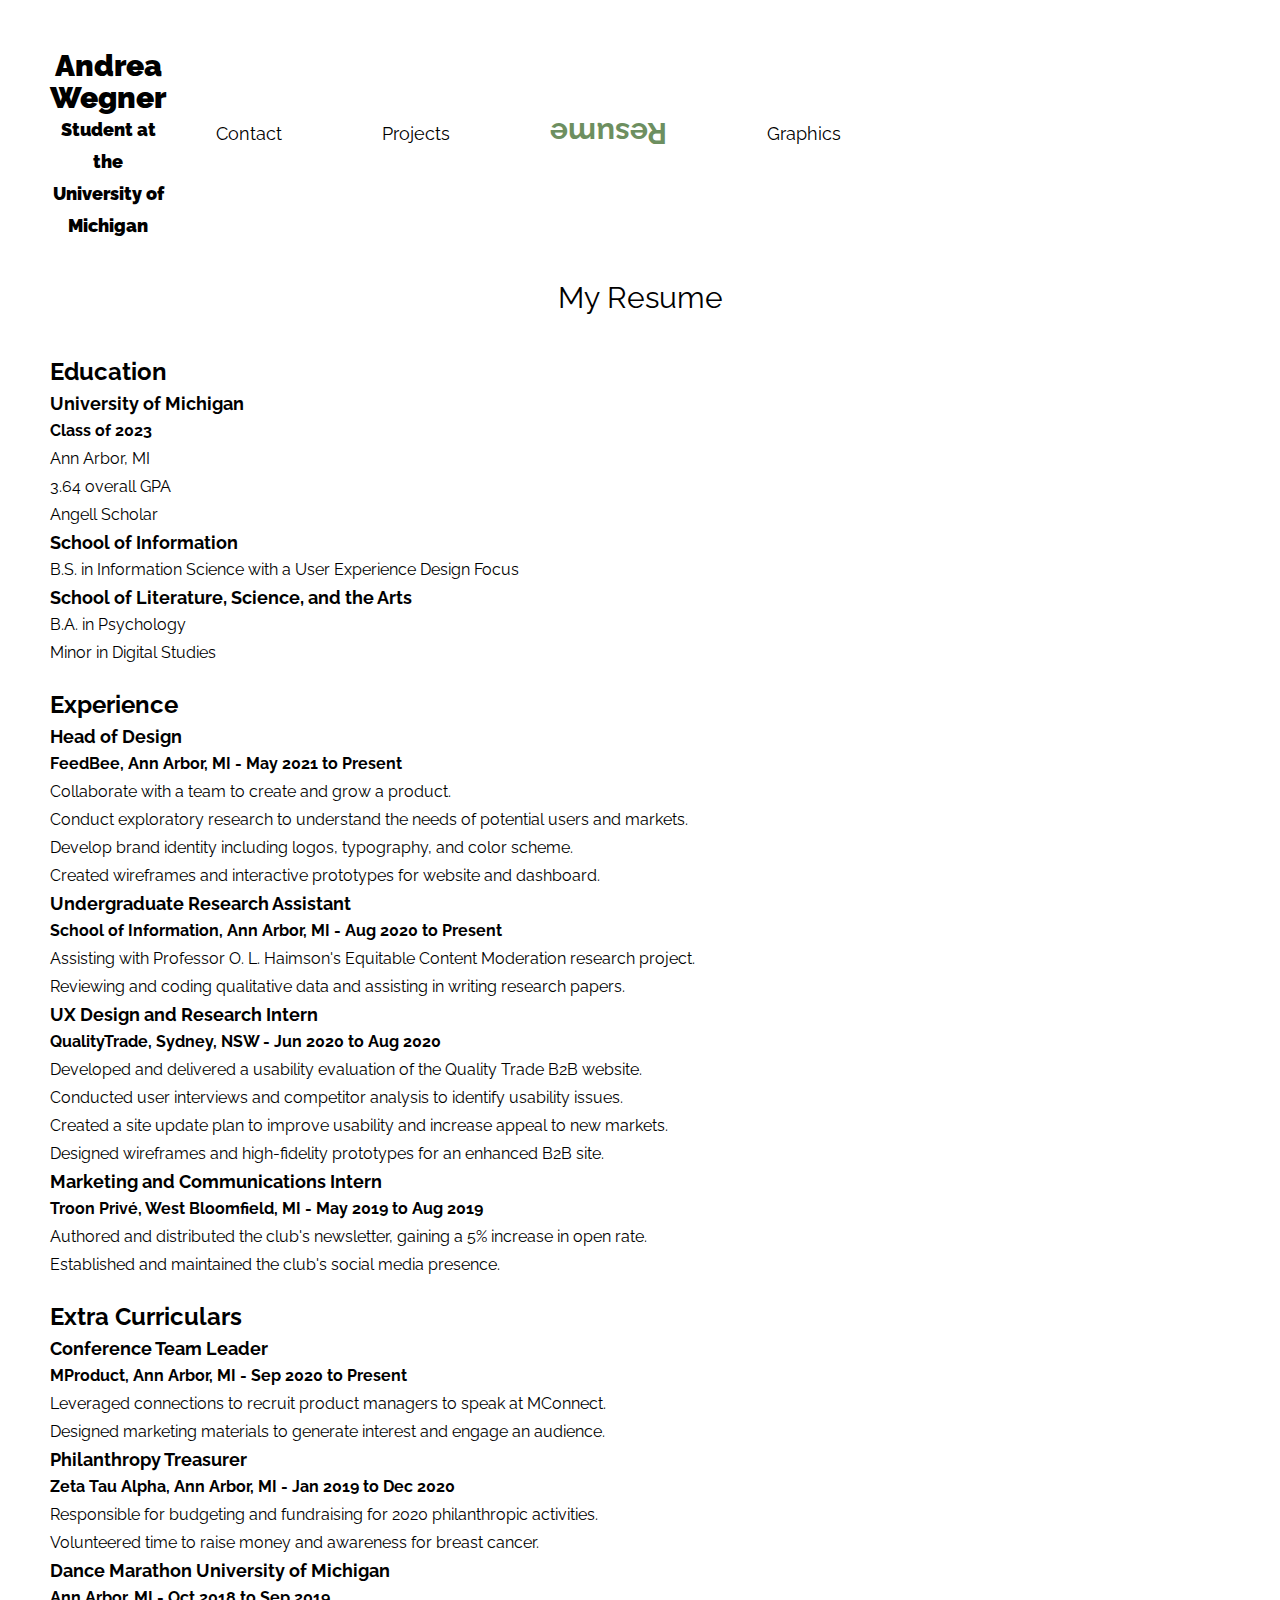
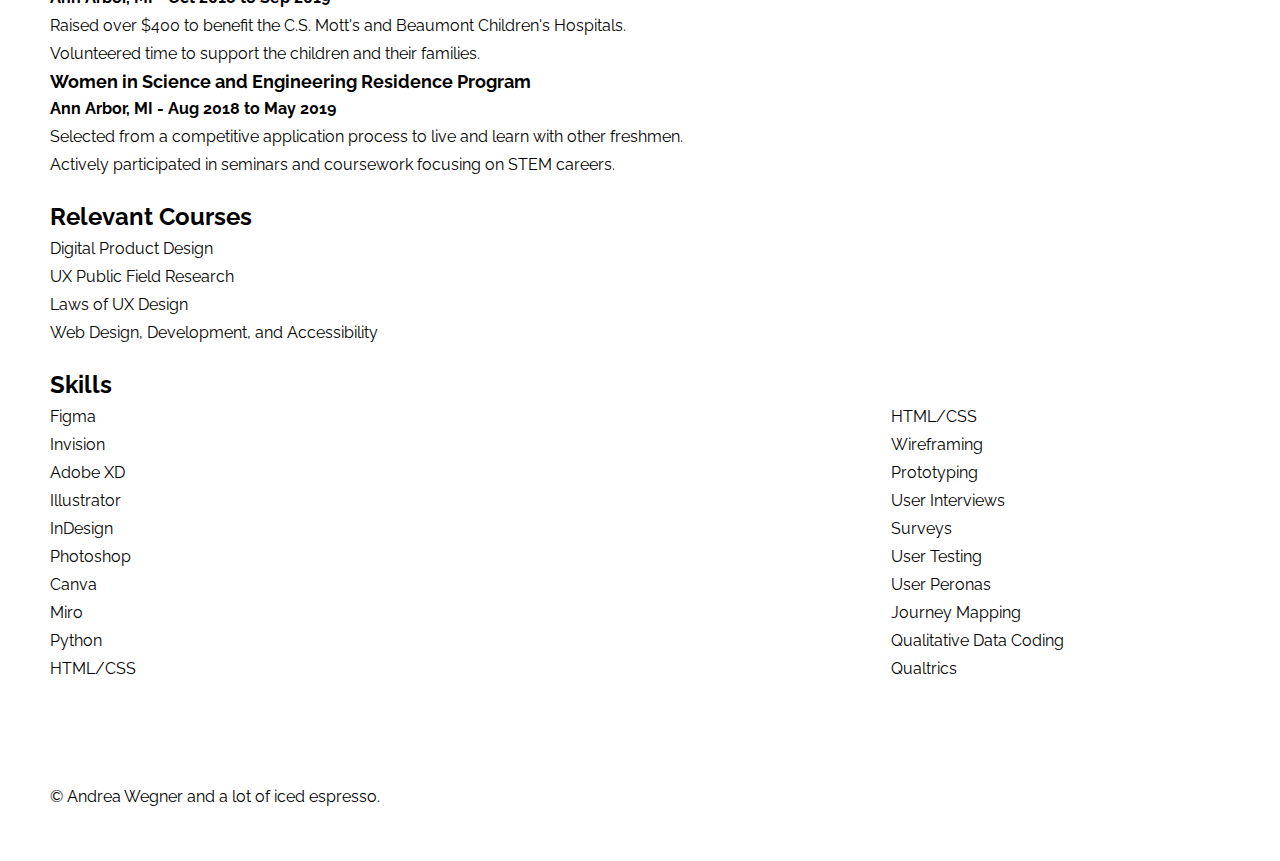
==== resume.html @ 007bb032 "Add files via upload" ====
<!DOCTYPE html>
<html lang="en">
  <head>
    <meta charset="utf-8">
    <meta name="viewport" content="width=device-width, initial-scale=1.0">
    <link rel="icon" href="images/portfolioFavicon.png">
    <link rel="stylesheet" type="text/css" href="css/html5reset.css">    
    <link rel="stylesheet" type="text/css" href="css/style.css">
    <link href="https://fonts.googleapis.com/css2?family=Raleway&display=swap" rel="stylesheet">
    <title>Resume</title>
  </head>
<body>
    <div class = "skip"><a href="#skip">Skip to Main Content</a></div>

    <main class = "container" id="skip">  

    <header>
        <div class = "logo"> 
          <h1 class = "logo">Andrea Wegner </h1>
          <h2 class = "logo">Student at the University of Michigan</h2>
        </div>  
        <nav>
            <ul class="nav_links">
              <li class="nav_item"><a href="index.html">Contact</a></li>
              <li class="nav_item"><a href="projects.html">Projects</a></li>
              <li class="nav_item upsidedown"><a href="resume.html" class="active">Resume</a></li>
              <li class="nav_item"><a href="graphics.html">Graphics</a></li>
            </ul>
          </nav>
  </header>
    <h2 class = "title" > My Resume </h1>
    <div class = "education">
        <h3 class = "extrapad">Education</h3>
        <h4>University of Michigan</h4>
        <h5>Class of 2023</h5>
        <p>Ann Arbor, MI <br> 3.64 overall GPA <br> Angell Scholar</p>
        <h4>School of Information</h4>
        <p>B.S. in Information Science with a User Experience Design Focus</p>
        <h4>School of Literature, Science, and the Arts</h4>
        <p>B.A. in Psychology<br>Minor in Digital Studies</p>
    </div>
    <div class = "experience">
      <h3 class = "extrapad">Experience</h3>
      <h4>Head of Design</h4>
      <h5>FeedBee, Ann Arbor, MI - May 2021 to Present</h5>
      <p>Collaborate with a team to create and grow a product.<br>Conduct exploratory research to understand the needs of potential users and markets.<br>Develop brand identity including logos, typography, and color scheme.<br>Created wireframes and interactive prototypes for website and dashboard.</p>
      <h4>Undergraduate Research Assistant</h4>
      <h5>School of Information, Ann Arbor, MI - Aug 2020 to Present</h5>
      <p>Assisting with Professor O. L. Haimson's Equitable Content Moderation research project.<br>Reviewing and coding qualitative data and assisting in writing research papers.</p>
      <h4>UX Design and Research Intern</h4>
      <h5>QualityTrade, Sydney, NSW - Jun 2020 to Aug 2020</h5>
      <p>Developed and delivered a usability evaluation of the Quality Trade B2B website.<br>Conducted user interviews and competitor analysis to identify usability issues.<br>Created a site update plan to improve usability and increase appeal to new markets.<br>Designed wireframes and high-fidelity prototypes for an enhanced B2B site.</p>
      <h4>Marketing and Communications Intern</h4>
      <h5>Troon Privé, West Bloomfield, MI - May 2019 to Aug 2019</h5>
      <p>Authored and distributed the club's newsletter, gaining a 5% increase in open rate.<br>Established and maintained the club's social media presence.</p>
    </div>

    <div class="extra">
      <h3 class = "extrapad">Extra Curriculars</h3>
      <h4>Conference Team Leader</h4>
      <h5>MProduct, Ann Arbor, MI - Sep 2020 to Present</h4>
      <p>Leveraged connections to recruit product managers to speak at MConnect.<br>Designed marketing materials to generate interest and engage an audience.</p>
      <h4>Philanthropy Treasurer</h4>
      <h5>Zeta Tau Alpha, Ann Arbor, MI - Jan 2019 to Dec 2020</h5>
      <p>Responsible for budgeting and fundraising for 2020 philanthropic activities.<br>Volunteered time to raise money and awareness for breast cancer.</p>
      <h4>Dance Marathon University of Michigan</h4>
      <h5>Ann Arbor, MI - Oct 2018 to Sep 2019</h5>
      <p>Raised over $400 to benefit the C.S. Mott's and Beaumont Children's Hospitals.<br>Volunteered time to support the children and their families.</p>
      <h4>Women in Science and Engineering Residence Program</h4>
      <h5>Ann Arbor, MI - Aug 2018 to May 2019</h5>
      <p>Selected from a competitive application process to live and learn with other freshmen.<br>Actively participated in seminars and coursework focusing on STEM careers.</p>
    </div>
    <div class = "relevantcourses">
        <h3 class = "extrapad">Relevant Courses</h3>
        <p>Digital Product Design<br>UX Public Field Research<br>Laws of UX Design<br>Web Design, Development, and Accessibility</p>
    </div>

    <div class = "skills">
        <h3 class = "extrapad">Skills</h3>
        <p>Figma<br>Invision<br>Adobe XD<br>Illustrator<br>InDesign<br>Photoshop<br>Canva<br>Miro<br>Python<br>HTML/CSS</p>
    </div>
    <div class = "column2">
        <p><br><br>HTML/CSS<br>Wireframing<br>Prototyping<br>User Interviews<br>Surveys<br>User Testing<br>User Peronas<br>Journey Mapping<br>Qualitative Data Coding<br>Qualtrics</p>        
    </div> 

    </main>
    <footer>
      <p> &copy; Andrea Wegner and a lot of iced espresso.</p>
    </footer>
  </body>
---- css/style.css ----
body{
    margin: 30px;
    font-family: 'Raleway';
}

.skip a{
    background: white;
    left: 0;
    padding: 6px;
    position: absolute;
    top: -40px;
    -webkit-transition: top 1s ease-out;
    transition: top 1s ease-out;
    z-index: 1;
}

.skip a:focus{
    top:20px;
    color: black;
    text-decoration-style: solid;
}

h1{
    font-size: 30px;
}

h2{
    font-size: 18px;
}

h3{
    font-size: 24px;
    font-weight: bold;
    line-height: 150%;
}

h4{
    font-size: 18px;
    font-weight: bold;
    line-height: 150%;
}

h5{
    font-size: 16px;
    font-weight: bold;
    line-height: 175%;
}

p{
    font-size: 16px;
    line-height: 175%;

}

.bigger{
    font-size: 50px;
    font-weight: bold;
}

.extrapad{
    padding-top: 20px;
}

.center{
    text-align: center;
}

.title{
    text-align: center;
    grid-row: 2/span 1;
    grid-column: 1/span 2;
    font-size: 30px;
    padding-bottom: 20px;
}

.container{
    display: grid;
    grid-template-rows: repeat(10, auto);
    grid-template-columns: 1fr 1fr;
    line-height: 200%;
    grid-row-gap: 0px;
}

header{
    display:flex;
    flex-direction: row;
    justify-content: space-between;
    align-items: center;
    padding-bottom: 40px;

}

.logo{
    text-align: center;
    font-weight: bolder;
}

.logoimg{
    display: block;
    margin-left: auto;
    margin-right: auto;
    width: 50%;
}

.nav_links{
    display: flex;
    flex-direction: column;
    font-size: 18px;
    line-height: 150%;
    text-align: center;
}

a{
    color: black;
    text-decoration: none;
}

a:hover{
    color: #6d8f60;
}

.active{
    color: #6d8f60;
    font-weight: bold;
    font-size: 18px;
    text-decoration: underline;
}

#headshot{
    width: 100%;
    grid-row: 2 / span 1;
    grid-column: 1 / span 3;
    padding-bottom: 20px;
}

.bio{
    grid-row: 3 / span 1;
    grid-column: 1 / span 3;
}

#break1{
    grid-row: 4 / span 1;
    grid-column: 2 / span 1;
    justify-self: left;
}

#break2{
    grid-row: 4 / span 1;
    grid-column: 1 / span 1;
    justify-self: right;
}

.contact{
    grid-row: 5 / span 1;
    grid-column: 1 / span 3;
}

form{
	-moz-border-radius: 2%;
	-webkit-border-radius: 2%;
	border-radius: 2%;
	padding: 2%;
	width: 100%;
    border: solid #6d8f60 2px;
}

legend{
    font-size: 24px;
    font-weight: bold;
    line-height: 150%;
}

input{
    width: 100%;
    padding: 12px 20px;
    margin: 8px 0;
    box-sizing: border-box;    
}

input[type=sumbit]{
    color: white;
}

input[type=submit]:hover{
    background-color: #6d8f60;
    border-radius: 2%;
}

textarea{
    width: 100%;
    padding: 12px 20px;
    margin: 8px 0;
    box-sizing: border-box;  
}

.education{
    grid-row: 3/span 1;
    grid-column: 1/span 2;
}

.experience{
    grid-row: 4/span 1;
    grid-column: 1/span 2;
}

.extra{
    grid-row: 5/span 1;
    grid-column: 1/span 2;
}

.relevantcourses{
    grid-row: 6/span 1;
    grid-column: 1/span 2;
}

.skills{
    grid-row:7/span 1;
    grid-column: 1/span 1;
}

.column2{
    grid-row:7/span 1;
    grid-column: 1/span 2;
} 
.companyimg{
    padding-top: 20px;
    width: 100%;
}

.role{
    padding: 10px 0px;
    text-align: left;
}

#feedbee{
    grid-row: 3/span 1;
    grid-column: 1 / span 3;
}

#feedbeebutton{
    grid-row: 5/span 1;
    grid-column: 1/span 2;
}

#qualitytrade{
    grid-row: 6/span 1;
    grid-column: 1/span 3;
}

#qualitytradebutton{
    grid-row: 8/span 1;
    grid-column: 1 / span 2;
}

#foodthought{
    grid-row: 9/span 1;
    grid-column: 1 / span 3;
}

#foodthoughtbutton{
    grid-row: 11/span 1;
    grid-column: 1 / span 2;
}

.mconnect{
    grid-row: 3/span 1;
    grid-column: 1/span 2;
}

.searchconnect{
    grid-row: 4/span 1;
    grid-column: 1/span 2;
}

.dayof{
    grid-row: 5/span 1;
    grid-column: 1/span 2;
}

.swipe{
    grid-row: 6/span 1;
    grid-column: 1/span 2;
}

.kirthi{
    grid-row: 7/span 1;
    grid-column: 1/span 2;
}

.ninedine{
    grid-row: 8/span 1;
    grid-column: 1/span 2;
    width: 100%;
}

.bigmo{
    grid-row: 9/span 1;
    grid-column: 1/span 2;
    width: 100%;
}

.julyfour{
    grid-row: 10/span 1;
    grid-column: 1/span 2;
    justify-self: center;
}

.promo{
    grid-row: 11/span 1;
    grid-column: 1/span 2;
    width: 100%;
}

footer{
    padding-top: 100px;
}

.button{
    padding: 5px;
    border: solid black 1px;
    width: 30%;
    text-align: center;
}

.column2{
    grid-column: 2;
}

#pdf{
    grid-row: 3 / span 1;
    grid-column: 1/span 3;
}

@media screen and (min-width: 760px){

    .upsidedown {
        display: inline;
        font-size: 100px;
        font-style: bold;
        -moz-transform: scale(-1, -1);
        -webkit-transform: scale(-1, -1);
        -o-transform: scale(-1, -1);
        -ms-transform: scale(-1, -1);
        transform: scale(-1, -1);
        /* code from https://www.w3docs.com/snippets/css/how-to-flip-text-with-css.html */
    }

    .active{
        text-decoration: none;
    }

    .nav_links{
        flex-direction: row;
    }

    .nav_item{
        padding: 15px;
    }

    #headshot{
        width: 100%;
        grid-column: 1 / span 1;
    }

    .bio{
        width: 100%;
        grid-column: 2 / span 3;
        grid-row: 2 / span 1;
        display: flex;
        flex-direction: column;
        justify-content: center;
        padding-left: 40px;

    }

    .mconnect{
        grid-row: 3/span 1;
        grid-column: 1/span 1;
    }
    
    .searchconnect{
        grid-row: 3/span 1;
        grid-column: 2/span 1;
    }
    
    .dayof{
        grid-row: 4/span 1;
        grid-column: 1/span 1;
    }
    
    .swipe{
        grid-row: 4/span 1;
        grid-column: 2/span 1;
    }
    
    .kirthi{
        grid-row: 5/span 2;
        grid-column: 1/span 1;
    }
    
    .ninedine{
        grid-row: 5/span 1;
        grid-column: 2/span 1;
        width: 100%;
    }
    
    .bigmo{
        grid-row: 6/span 1;
        grid-column: 2/span 1;
        width: 100%;
    }
    
    .julyfour{
        grid-row: 7/span 1;
        grid-column: 1/span 2;
    }
    
    .promo{
        grid-row: 8/span 1;
        grid-column: 1/span 2;
        width: 100%;
    }


}

@media screen and (min-width: 1020px){
    body{
        margin: 50px;
    }

    .nav_links{
        display: flex;
        flex-direction: row;
    }

    .nav_item{
        padding: 50px;
    }

    .active{
        font-size: 30px;
    }

    #headshot{
        width: 65%;
        grid-column: 1 / span 1;
        justify-self: right;
        padding-right: 30px;
    }

    .bio{
        width: 75%;
        justify-self: left;
    }

    form{
        width: 75%;
        justify-self: center;
    }

    #feedbee{
        grid-row: 3/span 1;
        grid-column: 1 / span 1;
    }
    
    #feedbeebutton{
        display:flex;
        justify-content: center;
        flex-direction: column;
        padding-left: 30px;
        grid-row: 3/span 1;
        grid-column: 2/span 1;
    }
    
    #qualitytrade{
        grid-row: 4/span 1;
        grid-column: 2/span 1;
    }
    
    #qualitytradebutton{
        display:flex;
        justify-content: center;
        align-items: flex-end;
        flex-direction: column;
        grid-row: 4/span 1;
        grid-column: 1 / span 1;
        padding-right: 30px;
    }
    
    #foodthought{
        grid-row: 5/span 1;
        grid-column: 1 / span 1;
    }

    #foodthoughtbutton{
        display:flex;
        justify-content: center;
        flex-direction: column;
        padding-left: 30px;
        grid-row: 5/span 1;
        grid-column: 2 / span 2;
    }

    .julyfour{
        grid-row: 7/span 1;
        grid-column: 1/span 1;
    }
    
    .promo{
        grid-row: 7/span 1;
        grid-column: 2/span 1;
        width: 100%;
    }

    .logoimg{
        width: 25%;
    }

    .portimg{
        display: block;
        margin-left: auto;
        margin-right: auto;
        width: 50%;
    }
}
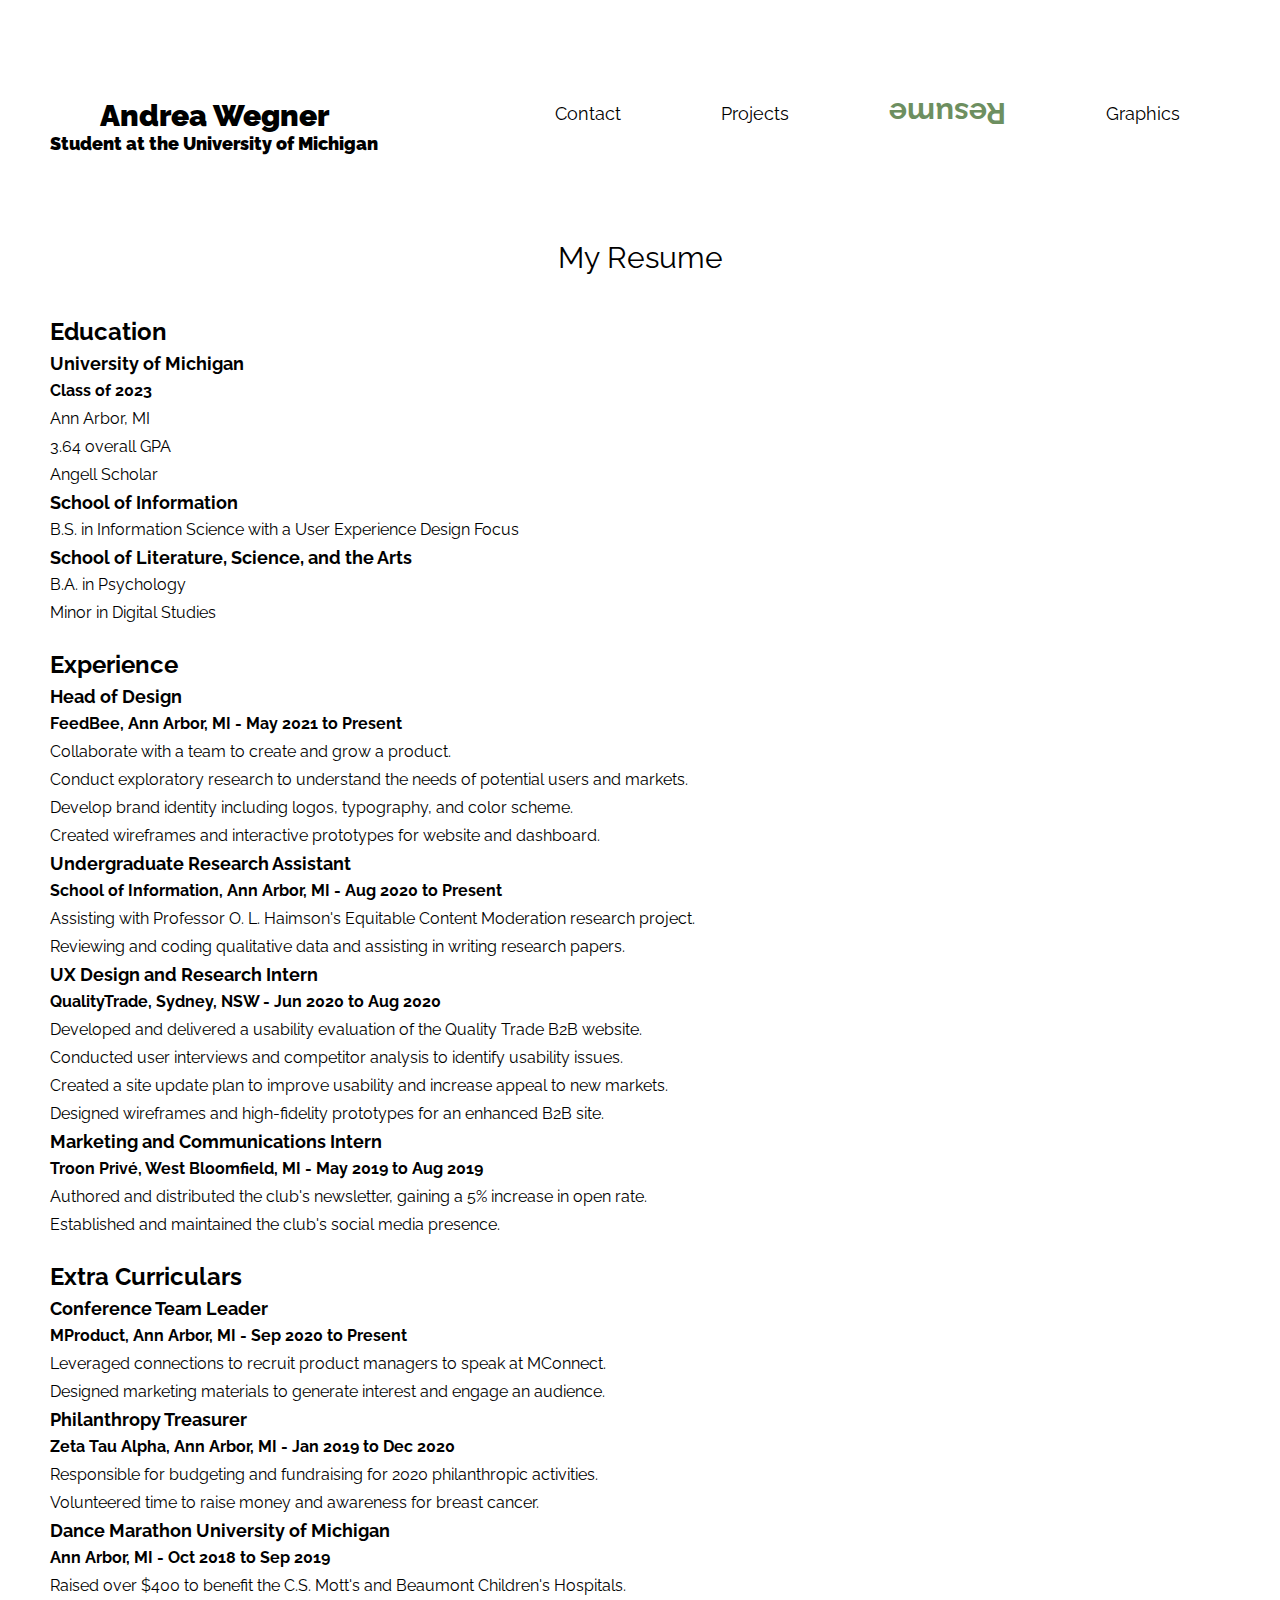
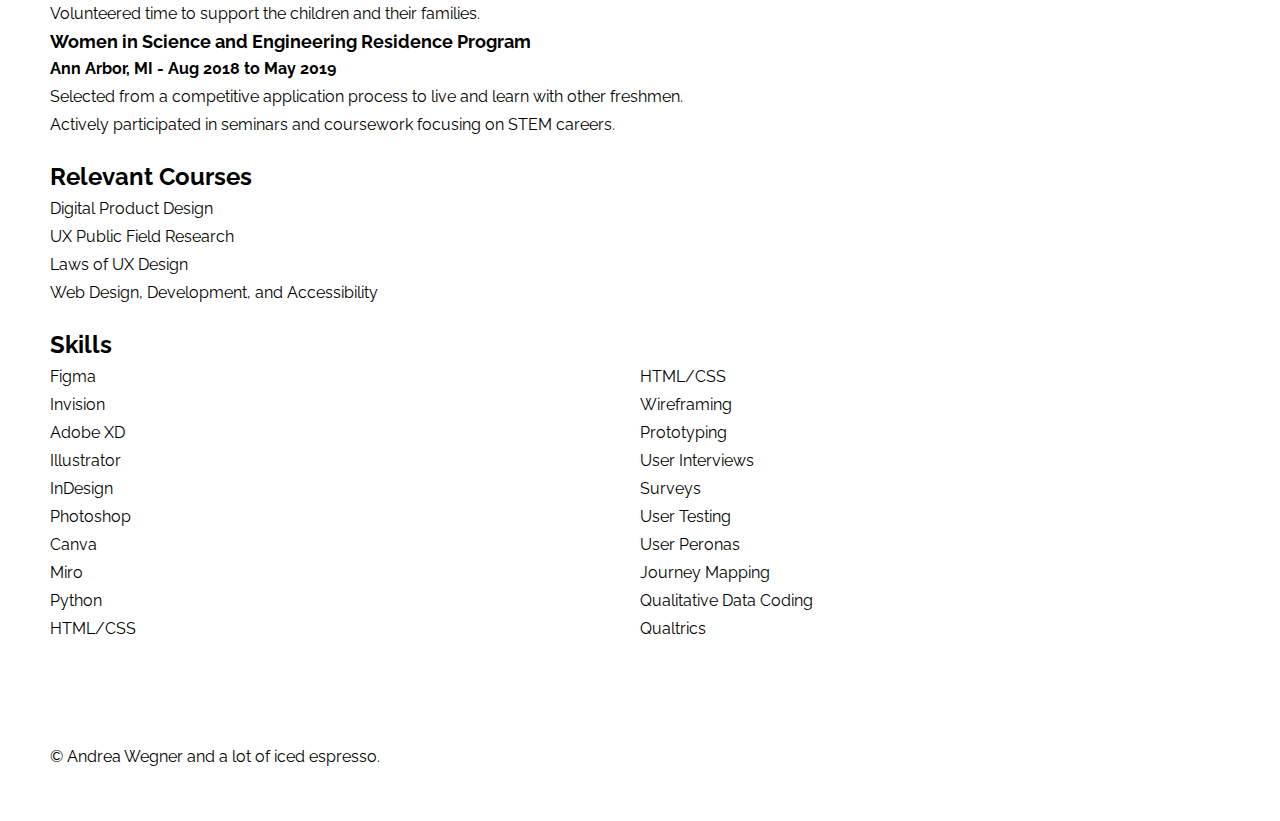
==== commit fd99d00e: "Add files via upload" ====
--- a/resume.html
+++ b/resume.html
@@ -12,7 +12,6 @@
 <body>
     <div class = "skip"><a href="#skip">Skip to Main Content</a></div>
 
-    <main class = "container" id="skip">  
 
     <header>
         <div class = "logo"> 
@@ -28,6 +27,7 @@
             </ul>
           </nav>
   </header>
+  <main class = "container" id="skip">  
     <h2 class = "title" > My Resume </h1>
     <div class = "education">
         <h3 class = "extrapad">Education</h3>
